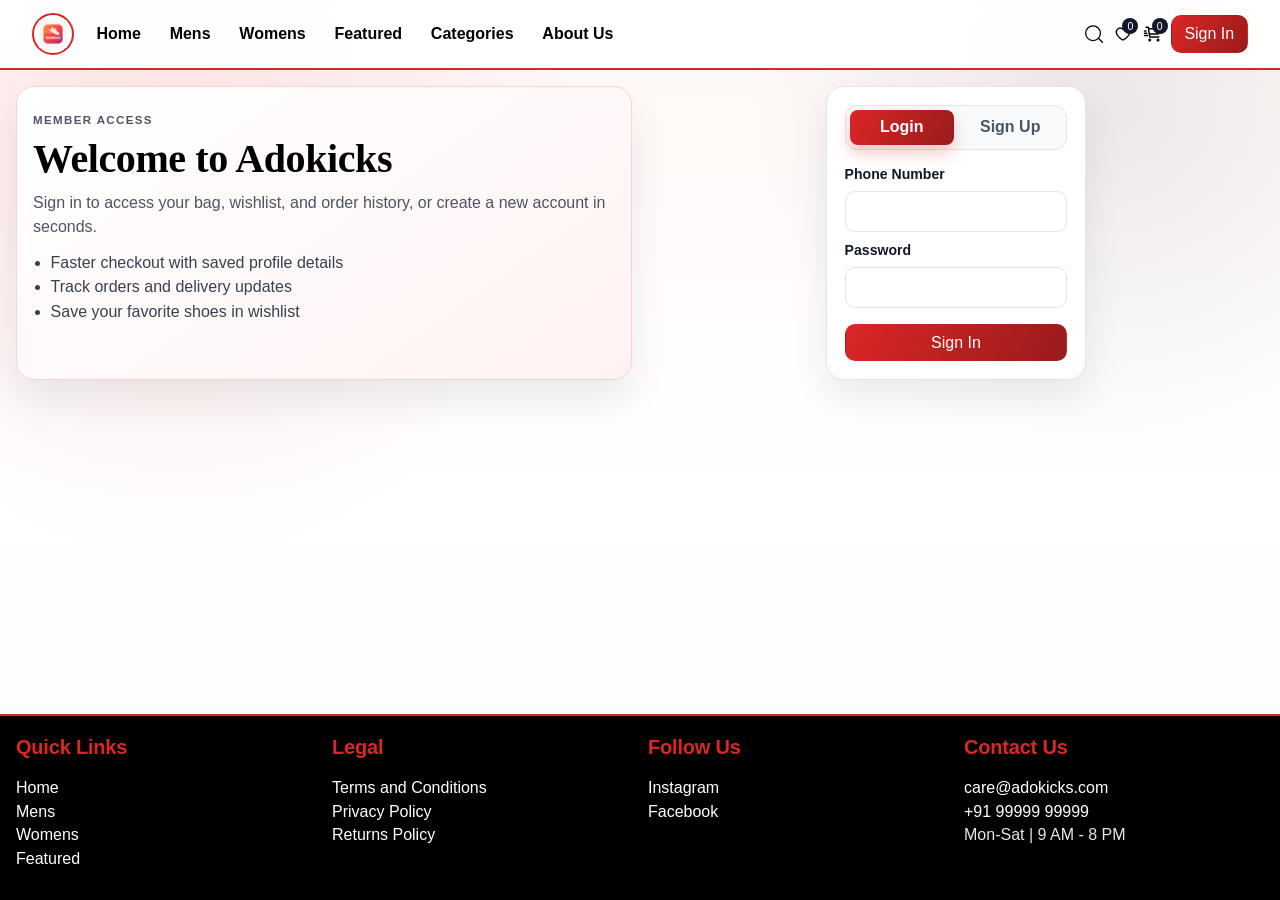
==== auth.html @ ba7ba2c5 "adokicks first commit" ====
<!DOCTYPE html>
<html lang="en">
<head>
  <meta charset="UTF-8">
  <meta name="viewport" content="width=device-width, initial-scale=1.0">
  <meta name="description" content="Sign in or sign up to Adokicks.">
  <title>Adokicks | Sign In</title>
  <link rel="icon" type="image/png" href="adokicks.png">
  <link rel="stylesheet" href="css/styles.css">
  <script src="js/app.js" defer></script>
</head>
<body data-page="auth">
  <a class="skip-link" href="#main-content">Skip to main content</a>
  <header id="app-header" role="banner" aria-label="Site header"></header>
  <main id="main-content" role="main" aria-label="Authentication page">
    <section class="auth-shell" aria-label="Login and registration">
      <aside class="auth-intro section-card" aria-label="Adokicks account benefits">
        <p class="eyebrow">Member access</p>
        <h1>Welcome to Adokicks</h1>
        <p>Sign in to access your bag, wishlist, and order history, or create a new account in seconds.</p>
        <ul class="auth-points" aria-label="Benefits of signing in">
          <li>Faster checkout with saved profile details</li>
          <li>Track orders and delivery updates</li>
          <li>Save your favorite shoes in wishlist</li>
        </ul>
      </aside>

      <section class="auth-section" aria-label="Authentication forms">
        <div class="auth-toggle" role="tablist" aria-label="Choose authentication mode">
          <button id="login-tab" class="toggle-btn active" role="tab" aria-selected="true" aria-controls="login-form" type="button">Login</button>
          <button id="signup-tab" class="toggle-btn" role="tab" aria-selected="false" aria-controls="signup-form" type="button">Sign Up</button>
        </div>

        <form id="login-form" class="auth-form" novalidate aria-label="Login form">
          <label for="login-phone">Phone Number</label>
          <input id="login-phone" name="phone" type="tel" inputmode="numeric" autocomplete="tel" required aria-label="Login phone number">
          <label for="login-password">Password</label>
          <input id="login-password" name="password" type="password" autocomplete="current-password" required aria-label="Login password">
          <button type="submit" class="btn-primary" aria-label="Sign in">Sign In</button>
        </form>

        <form id="signup-form" class="auth-form hidden" novalidate aria-label="Signup form">
          <div class="signup-grid" aria-label="Signup grouped fields">
            <div class="auth-field">
              <label for="signup-name">Full Name</label>
              <input id="signup-name" name="name" type="text" autocomplete="name" required aria-label="Your full name">
            </div>
            <div class="auth-field">
              <label for="signup-phone">Phone Number</label>
              <input id="signup-phone" name="phone" type="tel" inputmode="numeric" autocomplete="tel" required aria-label="Signup phone number">
            </div>
            <div class="auth-field">
              <label for="signup-password">Password</label>
              <input id="signup-password" name="password" type="password" autocomplete="new-password" required aria-label="Create password">
            </div>
            <div class="auth-field">
              <label for="signup-confirm-password">Confirm Password</label>
              <input id="signup-confirm-password" name="confirmPassword" type="password" autocomplete="new-password" required aria-label="Confirm password">
            </div>
          </div>
          <button type="submit" class="btn-primary" aria-label="Create account">Create Account</button>
        </form>
      </section>
    </section>
  </main>
  <footer id="app-footer" role="contentinfo" aria-label="Site footer"></footer>
</body>
</html>
---- css/styles.css ----
:root {
  --bg: #ffffff;
  --surface: #ffffff;
  --ink: #000000;
  --muted: #555555;
  --accent: #dc2626;
  --accent-dark: #991b1b;
  --warm: #dc2626;
  --line: #e5e5e5;
  --success: #1db758;
  --danger: #dc2626;
  --header-offset: 78px;
  --radius: 14px;
  --shadow: 0 12px 30px rgba(0, 0, 0, 0.15);
}

* {
  box-sizing: border-box;
}

html,
body {
  margin: 0;
  padding: 0;
  font-family: "Inter", -apple-system, BlinkMacSystemFont, "Segoe UI", sans-serif;
  background: #ffffff;
  color: var(--ink);
  min-height: 100%;
  overflow-x: hidden;
}

body {
  padding-top: var(--header-offset);
  min-height: 100svh;
  display: flex;
  flex-direction: column;
}

body.menu-open,
body.search-open {
  overflow: hidden;
}

img,
video {
  max-width: 100%;
  display: block;
}

button,
input,
select {
  font: inherit;
}

h1,
h2,
h3 {
  line-height: 1.2;
  font-weight: 700;
  letter-spacing: -0.01em;
}

h1 {
  font-size: clamp(1.75rem, 4vw, 2.5rem);
}

h2 {
  font-size: clamp(1.5rem, 3vw, 2rem);
}

h3 {
  font-size: clamp(1rem, 2vw, 1.25rem);
}

main {
  max-width: min(1480px, calc(100vw - 2rem));
  margin: 0 auto;
  padding: 1rem;
  flex: 1 0 auto;
  width: 100%;
}

.page-hero {
  margin-bottom: 1rem;
  padding: 1.1rem 1.2rem;
  border: 1px solid var(--line);
  border-radius: 18px;
  background: linear-gradient(135deg, #fff 0%, #fff5f5 100%);
  box-shadow: var(--shadow);
}

.page-hero h1,
.page-hero h2,
.page-hero p {
  margin: 0;
}

.eyebrow {
  text-transform: uppercase;
  letter-spacing: 0.12em;
  font-size: 0.72rem;
  font-weight: 700;
  color: var(--accent);
  margin-bottom: 0.35rem !important;
}

.page-subtitle {
  margin-top: 0.4rem !important;
  color: var(--muted);
  max-width: 60ch;
}

.checkout-hero,
.orders-hero {
  display: grid;
  gap: 0.35rem;
}

a {
  color: inherit;
  text-decoration: none;
}

.skip-link {
  position: absolute;
  left: -1000px;
  top: 0;
  background: var(--ink);
  color: #fff;
  padding: 0.5rem 0.75rem;
  z-index: 1001;
}

.skip-link:focus {
  left: 0.5rem;
  top: 0.5rem;
}

.search-backdrop,
.search-pop {
  position: fixed;
  z-index: 1102;
}

.search-backdrop {
  inset: 0;
  background: rgba(15, 23, 42, 0.42);
  backdrop-filter: blur(3px);
  z-index: 1101;
}

.search-pop {
  width: min(720px, calc(100vw - 2rem));
  left: 50%;
  top: calc(var(--header-offset) + 0.75rem);
  transform: translateX(-50%);
  padding: 0.9rem;
  border-radius: 16px;
  background: var(--surface);
  border: 1px solid var(--line);
  box-shadow: 0 16px 32px rgba(0, 0, 0, 0.08);
  display: grid;
  gap: 0.85rem;
}

.search-pop form,
.search-pop {
  min-width: 0;
}

.search-pop-head {
  display: flex;
  justify-content: space-between;
  gap: 0.85rem;
  align-items: flex-start;
}

.search-pop-kicker {
  margin: 0 0 0.25rem;
  text-transform: uppercase;
  letter-spacing: 0.14em;
  font-size: 0.68rem;
  font-weight: 700;
  color: var(--accent);
}

.search-pop-head h2 {
  margin: 0;
  font-size: 1.2rem;
}

.search-close-btn {
  flex: 0 0 auto;
}

.search-input-label {
  display: block;
  margin-bottom: 0.4rem;
  font-size: 0.88rem;
  font-weight: 700;
  color: #111827;
}

.search-input-shell {
  display: grid;
  grid-template-columns: 20px 1fr;
  gap: 0.55rem;
  align-items: center;
  border: 1px solid var(--line);
  border-radius: 12px;
  background: #fff;
  padding: 0.7rem 0.85rem;
}

.search-input-icon {
  width: 18px;
  height: 18px;
  object-fit: contain;
  opacity: 0.8;
}

.search-pop input {
  width: 100%;
  border: 0;
  border-radius: 0;
  padding: 0.45rem 0;
  outline: none;
  background: transparent;
}

.search-pop input:focus {
  outline: none;
}

.search-pop-actions {
  display: flex;
  gap: 0.65rem;
  flex-wrap: wrap;
}

.search-pop-actions .btn-primary {
  min-width: 120px;
}

.quick-results {
  margin-top: 0.25rem;
  max-height: 52vh;
  overflow: auto;
  display: grid;
  gap: 0.45rem;
}

.quick-item {
  border: 1px solid var(--line);
  border-radius: 12px;
  padding: 0.7rem;
  display: grid;
  grid-template-columns: 54px 1fr auto;
  gap: 0.75rem;
  align-items: center;
  background: #fff;
}

.quick-item img {
  width: 54px;
  height: 54px;
  object-fit: contain;
  object-position: center;
  background: #f8fafc;
  border-radius: 8px;
}

.search-empty {
  margin: 0;
  color: var(--muted);
  padding: 0.25rem 0;
}

.page-hero h1,
.page-hero h2,
.page-hero p {
  margin: 0;
}

.eyebrow {
  text-transform: uppercase;
  letter-spacing: 0.12em;
  font-size: 0.72rem;
  font-weight: 700;
  color: var(--accent);
  margin-bottom: 0.35rem !important;
}

.page-subtitle {
  margin-top: 0.4rem !important;
  color: var(--muted);
  max-width: 60ch;
}

.checkout-hero,
.orders-hero {
  display: grid;
  gap: 0.35rem;
}


a {
  color: inherit;
  text-decoration: none;
}

button,
input,
select {
  font: inherit;
}

.skip-link {
  position: absolute;
  left: -1000px;
  top: 0;
  background: var(--ink);
  color: #fff;
  padding: 0.5rem 0.75rem;
  z-index: 1001;
}

.skip-link:focus {
  left: 0.5rem;
  top: 0.5rem;
}

.site-header {
  position: fixed;
  top: 0;
  left: 0;
  right: 0;
  width: 100%;
  z-index: 1000;
  backdrop-filter: blur(10px);
  background: rgba(255, 255, 255, 0.95);
  border-bottom: 2px solid #dc2626;
}

.nav-inner,
.featured-container,
.footer-inner {
  width: min(100%, 1480px);
}

.nav-inner {
  max-width: min(1480px, calc(100vw - 2rem));
  margin: 0 auto;
  padding: 0.8rem 1rem;
  display: flex;
  align-items: center;
  justify-content: space-between;
  gap: 0.75rem;
}

.nav-brand {
  display: flex;
  align-items: center;
  gap: 0.65rem;
  min-width: 0;
}

.nav-desktop {
  display: flex;
  align-items: center;
  justify-content: space-between;
  gap: 1rem;
  flex: 1;
  min-width: 0;
}

.nav-mobile-actions {
  display: none;
  align-items: center;
  gap: 0.35rem;
  margin-left: auto;
}

.nav-links,
.nav-actions {
  display: flex;
  align-items: center;
  gap: 0.5rem;
}

.logo-link {
  display: inline-flex;
  align-items: center;
  justify-content: center;
  width: 42px;
  height: 42px;
  border-radius: 50%;
  border: 2px solid #dc2626;
  background: var(--surface);
}

.logo-link img {
  width: 28px;
  height: 28px;
  object-fit: contain;
}

.menu-toggle {
  display: none;
  width: 42px;
  height: 42px;
  border: 1px solid #f3cccc;
  border-radius: 12px;
  background: #fff;
  color: #991b1b;
  padding: 0;
}

.menu-toggle-lines {
  display: grid;
  gap: 4px;
  width: 18px;
}

.menu-toggle-lines span {
  height: 2px;
  border-radius: 999px;
  background: currentColor;
}

.nav-link {
  padding: 0.45rem 0.65rem;
  border-radius: 8px;
  color: #000000;
  font-weight: 600;
}

.nav-link.active,
.nav-link:hover,
.icon-btn:hover {
  background: #fee2e2;
  color: #dc2626;
}

.icon-btn,
.btn-primary,
.btn-secondary,
.btn-outline {
  border: 1px solid transparent;
  border-radius: 10px;
  padding: 0.55rem 0.8rem;
  cursor: pointer;
}

.icon-btn {
  background: transparent;
}

.nav-icon-btn {
  width: auto;
  height: auto;
  border-radius: 0;
  border: 0;
  color: #000000;
  background: transparent;
  display: inline-flex;
  align-items: center;
  justify-content: center;
  position: relative;
  font-size: 1rem;
  padding: 0.1rem;
}

.nav-icon-btn:hover {
  background: transparent;
}

.nav-mobile-icon {
  width: 38px;
  height: 38px;
  border-radius: 10px;
}

.nav-auth-icon .nav-icon-svg {
  width: 20px;
  height: 20px;
}

.mobile-menu-backdrop {
  position: fixed;
  inset: 0;
  background: rgba(15, 23, 42, 0.4);
  backdrop-filter: blur(2px);
  z-index: 1004;
}

.mobile-menu {
  position: fixed;
  left: 0;
  right: 0;
  top: var(--header-offset);
  max-height: calc(100vh - var(--header-offset));
  overflow: auto;
  z-index: 1008;
  background: #ffffff;
  border-bottom: 1px solid var(--line);
  box-shadow: 0 18px 36px rgba(15, 23, 42, 0.18);
  padding: 1rem;
  display: grid;
  gap: 1rem;
}

.mobile-menu-head {
  display: flex;
  justify-content: space-between;
  align-items: flex-start;
  gap: 0.75rem;
}

.mobile-menu-kicker {
  margin: 0 0 0.2rem;
  color: var(--accent);
  text-transform: uppercase;
  letter-spacing: 0.12em;
  font-size: 0.72rem;
  font-weight: 700;
}

.mobile-menu-head h2 {
  margin: 0;
}

.mobile-menu-links,
.mobile-menu-actions {
  display: grid;
  gap: 0.5rem;
}

.mobile-menu-link,
.mobile-menu-action {
  display: flex;
  align-items: center;
  justify-content: space-between;
  width: 100%;
  border: 1px solid var(--line);
  border-radius: 12px;
  background: #fff;
  padding: 0.9rem 1rem;
  color: #111827;
  font-weight: 700;
}

.mobile-menu-action.primary {
  background: linear-gradient(120deg, var(--accent), var(--accent-dark));
  color: #fff;
  border-color: transparent;
}

.mobile-menu-action.danger {
  border-color: #fca5a5;
  color: #991b1b;
}

.filter-mobile-bar {
  display: none;
}

.filter-mobile-actions {
  display: flex;
  align-items: center;
  gap: 0.45rem;
}

.filter-close-btn {
  padding: 0.38rem 0.62rem;
  border-radius: 999px;
  border-color: #cbd5e1;
  color: #334155;
  font-weight: 600;
  font-size: 0.82rem;
}

.filter-close-btn:hover {
  border-color: #94a3b8;
  color: #0f172a;
}

.filter-toggle-btn {
  white-space: nowrap;
}

.nav-icon-svg {
  width: 18px;
  height: 18px;
  object-fit: contain;
  display: block;
}

.icon-count {
  position: absolute;
  top: -5px;
  right: -5px;
  min-width: 16px;
  height: 16px;
  border-radius: 999px;
  font-size: 0.66rem;
  display: inline-grid;
  place-items: center;
  background: #111827;
  color: #fff;
  padding: 0 3px;
}

.btn-primary {
  background: linear-gradient(120deg, var(--accent), var(--accent-dark));
  color: #fff;
}

.btn-primary:hover {
  filter: brightness(1.05);
}

.btn-secondary {
  background: #ffffff;
  border-color: #dc2626;
  color: #dc2626;
  font-weight: 600;
}

.btn-outline {
  border-color: var(--line);
  background: transparent;
}

main {
  max-width: 1300px;
  margin: 0 auto;
  padding: 1rem;
}

h1,
h2,
h3 {
  line-height: 1.2;
  font-weight: 700;
  letter-spacing: -0.01em;
}

h1 {
  font-size: clamp(1.75rem, 4vw, 2.5rem);
}

h2 {
  font-size: clamp(1.5rem, 3vw, 2rem);
}

h3 {
  font-size: clamp(1rem, 2vw, 1.25rem);
}

.hero {
  border-radius: 18px;
  overflow: hidden;
  position: relative;
  min-height: 437px;
  box-shadow: var(--shadow);
  margin-bottom: 1.5rem;
}

.hero video {
  width: 100%;
  height: 100%;
  object-fit: cover;
  position: absolute;
  inset: 0;
}

.hero-overlay {
  position: relative;
  z-index: 2;
  padding: 2.2rem;
  min-height: 437px;
  background: linear-gradient(115deg, rgba(0, 0, 0, 0.75), rgba(220, 38, 38, 0.5));
  color: #fff;
  display: grid;
  align-content: end;
  gap: 0.35rem;
}

.hero-controls {
  display: flex;
  gap: 0.5rem;
}

.hero-overlay h1 {
  margin: 0;
}

.hero-overlay p {
  margin: 0;
}

.icon-toggle-btn {
  width: 44px;
  height: 44px;
  border-radius: 999px;
  border: 1px solid rgba(255, 255, 255, 0.6);
  background: rgba(16, 185, 129, 0.22);
  color: #fff;
  font-size: 1.05rem;
  display: inline-grid;
  place-items: center;
}

.section-card {
  background: var(--surface);
  border: 1px solid var(--line);
  border-radius: var(--radius);
  box-shadow: var(--shadow);
  padding: 1rem;
  margin-bottom: 1.2rem;
}

.about-strip {
  background: #1f1f1f;
  border-color: #dc2626;
  color: #ffffff;
  border-width: 2px;
}

.about-strip h2 {
  background: linear-gradient(90deg, #ffffff 0%, #dc2626 100%);
  -webkit-background-clip: text;
  -webkit-text-fill-color: transparent;
  background-clip: text;
  text-decoration: none;
  font-size: 1.8rem;
}

.about-strip p {
  color: #e5e5e5;
}

.trending-wrap {
  background: linear-gradient(135deg, #1f1f1f 0%, #2d2d2d 50%, #dc2626 100%);
  border-color: #dc2626;
}

.trending-wrap .trending-head h2 {
  color: #ffffff;
}

.trending-wrap .trending-head p {
  color: #e5e5e5;
}

.trending-head {
  display: flex;
  align-items: end;
  justify-content: space-between;
  gap: 1rem;
  margin-bottom: 0.9rem;
}

.trending-head h2 {
  margin: 0;
}

.trending-head p {
  margin: 0;
  color: var(--muted);
  font-weight: 600;
}

.trending-wrap .product-grid,
.trending-grid {
  grid-template-columns: repeat(4, minmax(0, 1fr));
}

.product-grid,
.featured-grid {
  display: grid;
  grid-template-columns: repeat(auto-fit, minmax(190px, 1fr));
  gap: 1rem;
}

.featured-grid {
  grid-template-columns: repeat(auto-fit, minmax(280px, 1fr));
  gap: 1.5rem;
}

/* Featured Section Styles */
.featured-section {
  background: linear-gradient(135deg, #f8f9fa 0%, #ffffff 100%);
  padding: 3rem 1rem;
  min-height: 100vh;
}

.featured-container {
  max-width: 1300px;
  margin: 0 auto;
}

.featured-hero {
  text-align: center;
  margin-bottom: 3rem;
  animation: fadeInDown 0.8s ease-out;
}

.featured-title {
  font-family: "Playfair Display", Georgia, serif;
  font-size: clamp(2rem, 5vw, 3.5rem);
  font-weight: 800;
  letter-spacing: -0.02em;
  margin: 0 0 0.5rem 0;
  background: linear-gradient(135deg, #dc2626 0%, #991b1b 100%);
  -webkit-background-clip: text;
  -webkit-text-fill-color: transparent;
  background-clip: text;
}

.featured-subtitle {
  font-size: 1.1rem;
  color: var(--muted);
  font-weight: 500;
  letter-spacing: 0.3px;
  margin: 0;
  max-width: 600px;
  margin-left: auto;
  margin-right: auto;
}

@keyframes fadeInDown {
  from {
    opacity: 0;
    transform: translateY(-20px);
  }
  to {
    opacity: 1;
    transform: translateY(0);
  }
}

.product-card {
  background: var(--surface);
  border: 1px solid var(--line);
  border-radius: 14px;
  overflow: hidden;
  box-shadow: 0 8px 22px rgba(17, 24, 39, 0.06);
  display: flex;
  flex-direction: column;
  height: 100%;
  transition: all 0.3s cubic-bezier(0.4, 0, 0.2, 1);
  position: relative;
}

.product-card:hover {
  box-shadow: 0 20px 40px rgba(17, 24, 39, 0.15);
  transform: translateY(-8px);
  border-color: #dc2626;
}

.product-card a {
  display: block;
}

.product-card img {
  width: 100%;
  height: 210px;
  object-fit: contain;
  object-position: center;
  background: linear-gradient(135deg, #f8f9fa 0%, #f0f1f3 100%);
  transition: all 0.3s ease;
}

.product-card:hover img {
  transform: scale(1.05);
}

.product-content {
  padding: 1.25rem;
  display: flex;
  flex-direction: column;
  flex: 1;
}

.product-content h3 {
  margin: 0 0 0.5rem 0;
  font-size: 1rem;
  font-weight: 600;
  color: var(--ink);
  letter-spacing: -0.01em;
}

.product-content p {
  margin: 0 0 0.3rem 0;
  font-size: 0.9rem;
  color: var(--muted);
  font-weight: 500;
}

.product-content .card-actions-row {
  margin-bottom: 0;
}

.card-actions-row {
  justify-content: space-between;
  margin-top: auto;
  display: flex;
  gap: 0.5rem;
  align-items: center;
}

.heart-btn {
  width: 38px;
  height: 38px;
  border-radius: 999px;
  border: 1px solid #f5d0d6;
  background: #fff;
  color: #9ca3af;
  cursor: pointer;
  font-size: 1.1rem;
  display: inline-grid;
  place-items: center;
  transition: transform 0.2s ease, color 0.2s ease, border-color 0.2s ease, background 0.2s ease;
}

.heart-btn:hover {
  transform: translateY(-1px) scale(1.03);
}

.heart-btn.active {
  color: #dc2626;
  background: #fee2e2;
  border-color: #fca5a5;
}

.price-line {
  display: flex;
  align-items: center;
  gap: 0.5rem;
}

.old-price {
  text-decoration: line-through;
  color: var(--muted);
  font-size: 0.9rem;
}

.catalog-layout {
  display: grid;
  grid-template-columns: 280px 1fr;
  gap: 1rem;
}

.catalog-title-row {
  display: flex;
  align-items: center;
  justify-content: space-between;
  gap: 0.8rem;
  margin-bottom: 0.6rem;
}

.catalog-title-row h1 {
  margin: 0;
}

.catalog-filter-toggle {
  display: inline-flex;
  width: 40px;
  height: 40px;
  border-radius: 10px;
  border: 1px solid #e5e7eb;
  background: #fff;
  align-items: center;
  justify-content: center;
  cursor: pointer;
  transition: border-color 0.2s ease, box-shadow 0.2s ease, transform 0.2s ease;
}

.catalog-filter-toggle img {
  width: 18px;
  height: 18px;
}

.catalog-filter-toggle:hover {
  border-color: #f87171;
  transform: translateY(-1px);
}

.catalog-filter-toggle:focus-visible {
  outline: 2px solid rgba(220, 38, 38, 0.2);
  border-color: #dc2626;
}

.filter-panel {
  position: sticky;
  top: 82px;
  align-self: start;
  border: 1px solid var(--line);
  background: linear-gradient(180deg, #ffffff 0%, #fff7f7 100%);
  border-radius: 16px;
  padding: 1rem;
  box-shadow: 0 12px 26px rgba(17, 24, 39, 0.08);
  max-height: calc(100vh - 96px);
  overflow-y: auto;
}
.filter-panel-head-actions {
  display: flex;
  align-items: center;
  gap: 0.45rem;
}
.filter-panel-backdrop {
  position: fixed;
  inset: 0;
  background: rgba(15, 23, 42, 0.36);
  backdrop-filter: blur(2px);
  z-index: 1103;
}

.filter-panel::-webkit-scrollbar {
  width: 7px;
}

.filter-panel::-webkit-scrollbar-track {
  background: transparent;
}

.filter-panel::-webkit-scrollbar-thumb {
  background: #d1d5db;
  border-radius: 999px;
}

.filter-panel::-webkit-scrollbar-thumb:hover {
  background: #9ca3af;
}

.filter-panel-head {
  display: flex;
  justify-content: space-between;
  align-items: center;
  gap: 0.5rem;
  margin-bottom: 0.85rem;
}

.filter-panel-head h2 {
  margin: 0;
  font-size: 1.05rem;
}

.filter-reset-btn {
  padding: 0.38rem 0.62rem;
  border-radius: 999px;
  border-color: #f0b4b4;
  color: #991b1b;
  font-weight: 600;
  font-size: 0.82rem;
}

.filter-group {
  margin-bottom: 1rem;
}

.filter-group:last-child {
  margin-bottom: 0;
}

.filter-group h3 {
  margin: 0 0 0.5rem;
  font-size: 0.92rem;
  letter-spacing: 0.01em;
}

.filter-group-range {
  border: 1px solid #f2d1d1;
  border-radius: 12px;
  padding: 0.7rem;
  background: #fff;
}

.range-value {
  margin: 0 0 0.4rem;
  color: #b91c1c;
  font-weight: 700;
}

#max-price {
  width: 100%;
  accent-color: #dc2626;
}

.range-scale {
  margin-top: 0.3rem;
  display: flex;
  justify-content: space-between;
  color: #6b7280;
  font-size: 0.76rem;
}

.checkbox-list {
  display: grid;
  gap: 0.4rem;
}

.filter-options-inline {
  display: grid;
  grid-template-columns: repeat(3, minmax(0, 1fr));
}

.filter-options-grid {
  display: grid;
  grid-template-columns: repeat(2, minmax(0, 1fr));
}

.filter-chip {
  position: relative;
}

.filter-chip input {
  position: absolute;
  opacity: 0;
  pointer-events: none;
}

.filter-chip span {
  display: inline-flex;
  align-items: center;
  justify-content: center;
  width: 100%;
  min-height: 36px;
  border: 1px solid #e5e7eb;
  border-radius: 10px;
  background: #fff;
  color: #4b5563;
  font-size: 0.82rem;
  font-weight: 600;
  padding: 0.35rem 0.45rem;
  text-align: center;
  cursor: pointer;
  transition: all 0.18s ease;
}

.filter-chip input:checked + span {
  border-color: #dc2626;
  background: #fee2e2;
  color: #991b1b;
}

.filter-chip span:hover {
  border-color: #fca5a5;
}

#signup-form .signup-grid {
  display: grid;
  grid-template-columns: 1fr 1fr;
  gap: 0.55rem 0.65rem;
}

#signup-form .auth-field {
  display: grid;
  gap: 0.35rem;
}

.banner-row {
  display: grid;
  gap: 1rem;
  margin-bottom: 1rem;
}

.gender-banner {
  min-height: 420px;
  border-radius: 16px;
  overflow: hidden;
  position: relative;
  color: #fff;
  border: 3px solid #dc2626;
}

.gender-banner::before {
  content: "";
  position: absolute;
  inset: 0;
  z-index: 2;
  background: linear-gradient(120deg, rgba(0, 0, 0, 0.7), rgba(0, 0, 0, 0.5));
}

.gender-banner img {
  position: absolute;
  top: 0;
  bottom: 0;
  width: 56%;
  height: 100%;
  object-fit: contain;
  object-position: center;
  z-index: 1;
}

.men-banner img {
  right: 0;
}

.women-banner img {
  left: 0;
}

.gender-banner .banner-text {
  position: relative;
  z-index: 3;
  padding: 1.5rem;
  min-height: 380px;
  display: grid;
  align-content: end;
  background: transparent;
  text-align: left;
  max-width: 100%;
  width: 100%;
  text-shadow: 0 2px 10px rgba(0, 0, 0, 0.4);
}

.men-banner .banner-text {
  padding-right: 48%;
}

.women-banner .banner-text {
  padding-left: 48%;
  text-align: right;
  
}

.about-strip {
  min-height: 0;
  border-radius: 16px;
  overflow: hidden;
  position: static;
}

.about-strip-grid {
  position: static;
  inset: auto;
  display: grid;
  grid-template-columns: 1fr 1fr 1fr;
  gap: 0.7rem;
  margin: 0.9rem 0;
}

.about-image-panel {
  position: relative;
  min-height: 230px;
  border-radius: 12px;
  overflow: hidden;
}

.about-strip-grid img {
  width: 100%;
  height: 100%;
  object-fit: cover;
  object-position: center;
  background: rgba(0, 0, 0, 0.18);
  filter: brightness(0.78) contrast(1.05);
}

.about-image-panel span {
  position: absolute;
  left: 50%;
  top: 50%;
  transform: translate(-50%, -50%);
  color: #fff;
  font-weight: 800;
  font-size: 1.4rem;
  letter-spacing: 0.05em;
  text-shadow: 0 4px 12px rgba(0, 0, 0, 0.8), 0 2px 4px rgba(0, 0, 0, 0.6);
  padding: 0.8rem 1.2rem;
  border-radius: 0;
  white-space: nowrap;
  text-align: center;
  background: transparent;
}

.about-strip-text {
  position: static;
  z-index: auto;
  color: inherit;
  padding: 0;
  max-width: none;
}

.benefits {
  display: grid;
  grid-template-columns: repeat(4, minmax(120px, 1fr));
  gap: 1rem;
}

.benefit {
  border: 2px solid #dc2626;
  border-radius: 12px;
  padding: 0.9rem;
  background: #ffffff;
  box-shadow: 0 4px 12px rgba(220, 38, 38, 0.1);
}

.benefit h3 {
  display: flex;
  align-items: center;
  justify-content: space-between;
  gap: 0.45rem;
  color: #dc2626;
  margin-bottom: 0.5rem;
}

.benefit-icon {
  width: 48px;
  height: 48px;
  flex-shrink: 0;
}

.benefit p {
  color: #555555;
  margin: 0;
}

.site-footer {
  border-top: 2px solid #dc2626;
  margin-top: 0;
  background: #000000;
  color: #e5e5e5;
}

.footer-inner {
  max-width: 1300px;
  margin: 0 auto;
  padding: 1.2rem 1rem 2rem;
  display: grid;
  grid-template-columns: repeat(4, 1fr);
  gap: 1rem;
}

.footer-inner h3 {
  margin-top: 0;
  color: #dc2626;
}

.footer-inner ul {
  list-style: none;
  margin: 0;
  padding: 0;
  display: grid;
  gap: 0.35rem;
}

.site-footer a {
  color: #ffffff;
}

.site-footer a:hover {
  color: #dc2626;
}


.cart-drawer,
.profile-menu {
  position: fixed;
  background: var(--surface);
  border: 1px solid var(--line);
  border-radius: 12px;
  box-shadow: var(--shadow);
  z-index: 1100;
}

.cart-drawer {
  right: 0;
  top: 0;
  width: min(420px, 95vw);
  height: 100vh;
  border-radius: 0;
  border: none;
  box-shadow: -4px 0 20px rgba(0, 0, 0, 0.15);
  display: grid;
  grid-template-rows: auto 1fr auto;
  animation: slideInRight 0.3s ease-out;
  z-index: 1100;
}

.cart-drawer.hidden {
  animation: slideOutRight 0.3s ease-out forwards;
}

@keyframes slideInRight {
  from {
    transform: translateX(100%);
    opacity: 0;
  }
  to {
    transform: translateX(0);
    opacity: 1;
  }
}

@keyframes slideOutRight {
  from {
    transform: translateX(0);
    opacity: 1;
  }
  to {
    transform: translateX(100%);
    opacity: 0;
  }
}

.drawer-head {
  padding: 1.25rem;
  border-bottom: 1px solid var(--line);
  display: flex;
  justify-content: space-between;
  align-items: center;
  background: linear-gradient(135deg, #f8f9fa 0%, #ffffff 100%);
}

.drawer-head-content {
  display: flex;
  align-items: center;
  gap: 0.75rem;
}

.drawer-head h2 {
  margin: 0;
  font-size: 1.25rem;
  font-weight: 700;
}

.cart-count-badge {
  background: #dc2626;
  color: #fff;
  border-radius: 999px;
  width: 24px;
  height: 24px;
  display: inline-flex;
  align-items: center;
  justify-content: center;
  font-size: 0.75rem;
  font-weight: 700;
}

.btn-close {
  width: 36px;
  height: 36px;
  border-radius: 6px;
  border: 1px solid var(--line);
  background: #fff;
  cursor: pointer;
  font-size: 1.25rem;
  display: flex;
  align-items: center;
  justify-content: center;
  transition: all 0.2s ease;
}

.btn-close:hover {
  background: #f5f5f5;
  border-color: #dc2626;
}

.drawer-foot {
  padding: 1.25rem;
  border-top: 1px solid var(--line);
  border-bottom: 0;
  background: #f8f9fa;
  display: grid;
  gap: 0.75rem;
}

.cart-items {
  overflow-y: auto;
  height: 100%;
  min-height: 0;
  max-height: none;
  align-content: start;
  grid-auto-rows: max-content;
  padding: 0.9rem;
  display: grid;
  gap: 0.5rem;
}

.cart-items::-webkit-scrollbar {
  width: 6px;
}

.cart-items::-webkit-scrollbar-track {
  background: transparent;
}

.cart-items::-webkit-scrollbar-thumb {
  background: #d1d5db;
  border-radius: 3px;
}

.cart-items::-webkit-scrollbar-thumb:hover {
  background: #9ca3af;
}

.empty-cart {
  display: flex;
  flex-direction: column;
  align-items: center;
  justify-content: center;
  height: 100%;
  text-align: center;
  color: var(--muted);
  padding: 2rem;
}

.empty-cart p {
  margin: 0.5rem 0;
  font-size: 1rem;
}

.empty-cart-subtext {
  font-size: 0.9rem !important;
  color: #9ca3af !important;
}

.cart-item {
  display: grid;
  grid-template-columns: 84px 1fr;
  gap: 0.8rem;
  padding: 0.7rem 0.75rem;
  border: 1px solid var(--line);
  border-radius: 12px;
  background: #fff;
  transition: all 0.2s ease;
  height: 130px;
  min-height: 130px;
  max-height: 130px;
  overflow: hidden;
}

.cart-item:hover {
  box-shadow: 0 2px 8px rgba(0, 0, 0, 0.08);
  border-color: #dc2626;
}

.cart-item-image {
  width: 84px;
  height: 84px;
  border-radius: 10px;
  overflow: hidden;
  background: #f8fafc;
  display: flex;
  align-items: center;
  justify-content: center;
  flex-shrink: 0;
}

.cart-item img {
  width: 100%;
  height: 100%;
  object-fit: contain;
  object-position: center;
}

.cart-item-content {
  display: grid;
  grid-template-rows: auto auto 1fr;
  gap: 0.45rem;
  min-width: 0;
  padding-bottom: 0.28rem;
}

.cart-item-header {
  display: flex;
  justify-content: space-between;
  align-items: flex-start;
  gap: 0.5rem;
}

.cart-item-header h3 {
  margin: 0;
  font-size: 0.92rem;
  font-weight: 600;
  line-height: 1.25;
  min-height: calc(0.92rem * 1.25 * 2);
  overflow: hidden;
  line-clamp: 2;
  display: -webkit-box;
  -webkit-line-clamp: 2;
  -webkit-box-orient: vertical;
}

.btn-remove {
  background: transparent;
  border: 1px solid #fee2e2;
  color: #dc2626;
  width: 24px;
  height: 24px;
  border-radius: 6px;
  cursor: pointer;
  font-size: 0.75rem;
  display: flex;
  align-items: center;
  justify-content: center;
  transition: all 0.2s ease;
  flex-shrink: 0;
  padding: 0;
}

.btn-remove:hover {
  background: #fee2e2;
}

.cart-item-meta {
  margin: 0;
  font-size: 0.82rem;
  color: var(--muted);
  line-height: 1.3;
}

.cart-item-footer {
  display: flex;
  justify-content: space-between;
  align-items: flex-end;
  gap: 0.55rem;
  margin: 0 0 0.2rem;
}

.qty-control {
  display: inline-flex;
  align-items: center;
  gap: 0.25rem;
  border: 1px solid var(--line);
  border-radius: 8px;
  background: #fff;
  padding: 0.25rem;
  margin-bottom: 0;
}

.qty-control button {
  width: 30px;
  height: 30px;
  border-radius: 4px;
  border: none;
  background: transparent;
  cursor: pointer;
  font-size: 1rem;
  color: var(--ink);
  display: flex;
  align-items: center;
  justify-content: center;
  transition: all 0.2s ease;
}

.qty-control button:hover {
  background: #f0f1f3;
  color: #dc2626;
}

.qty-value {
  display: inline-block;
  width: 26px;
  text-align: center;
  font-weight: 600;
  font-size: 0.88rem;
}

.cart-item-price {
  text-align: right;
  min-width: 78px;
  padding-left: 0.2rem;
}

.price-unit {
  margin: 0;
  font-size: 0.76rem;
  color: var(--muted);
}

.price-total {
  margin: 0;
  font-size: 0.98rem;
  font-weight: 700;
  color: #dc2626;
  line-height: 1.1;
}

.cart-summary {
  display: grid;
  gap: 0.5rem;
  padding-bottom: 0.75rem;
  border-bottom: 1px solid var(--line);
}

.summary-row {
  display: flex;
  justify-content: space-between;
  align-items: center;
  font-size: 0.95rem;
}

.summary-row strong {
  font-weight: 700;
  color: var(--ink);
}

.btn-checkout {
  width: 100%;
  padding: 0.9rem 1rem;
  font-size: 1rem;
  font-weight: 600;
}

.toast-wrap {
  position: fixed;
  right: 1rem;
  top: 1rem;
  z-index: 1200;
  display: grid;
  gap: 0.5rem;
}

.toast {
  padding: 0.75rem;
  border-radius: 10px;
  color: #fff;
  box-shadow: var(--shadow);
  max-width: 340px;
  background-color: #b91c1c;
}

.toast.error {
  background: var(--danger);
}

.toast.success {
  background: var(--success);
}

.product-detail {
  display: grid;
  grid-template-columns: 1fr 1fr;
  gap: 1rem;
  align-items: start;
}

.gallery {
  background: var(--surface);
  border: 1px solid var(--line);
  border-radius: 14px;
  overflow: hidden;
}

.gallery-main {
  position: relative;
}

.gallery-main img {
  width: 100%;
  height: 420px;
  object-fit: contain;
  object-position: center;
  background: #f8fafc;
}

.gallery-nav {
  position: absolute;
  inset: auto 0.4rem 0.4rem 0.4rem;
  display: flex;
  justify-content: space-between;
}

.thumb-row {
  display: grid;
  grid-template-columns: repeat(auto-fit, minmax(68px, 1fr));
  gap: 0.5rem;
  padding: 0.6rem;
}

.thumb-row button {
  border: 1px solid var(--line);
  background: transparent;
  border-radius: 8px;
  overflow: hidden;
  padding: 0;
}

.thumb-row img {
  width: 100%;
  height: 64px;
  object-fit: contain;
  object-position: center;
  background: #f8fafc;
}

.size-grid {
  display: flex;
  flex-wrap: wrap;
  gap: 0.45rem;
}

.search-pop,
.cart-drawer,
.profile-menu,
.toast-wrap,
.order-card,
.checkout-panel,
.orders-panel,
.order-summary,
.order-detail,
.orders-list,
.checkout-summary-card,
.order-detail-card,
.auth-section,
.confirmation,
.about-hero,
.about-values-wrap,
.growth-track,
.checkout-layout,
.orders-layout,
.product-detail,
.catalog-layout {
  min-width: 0;
}

.size-grid button {
  min-width: 48px;
  border: 1px solid var(--line);
  border-radius: 8px;
  background: #fff;
  padding: 0.4rem;
}

.size-grid button.selected {
  border-color: var(--accent);
  background: #ccfbf1;
}

body[data-page="product"] {
  background:
    radial-gradient(circle at 10% 12%, rgba(220, 38, 38, 0.1) 0%, rgba(220, 38, 38, 0) 28%),
    radial-gradient(circle at 88% 14%, rgba(17, 24, 39, 0.08) 0%, rgba(17, 24, 39, 0) 26%),
    linear-gradient(180deg, #fff8f7 0%, #ffffff 52%, #f8fafc 100%);
}

body[data-page="product"] main {
  max-width: min(1220px, calc(100vw - 2rem));
}

.product-info-card {
  border-radius: 18px;
  border: 1px solid #f1d8d8;
  background: linear-gradient(175deg, #ffffff 0%, #fff7f7 100%);
  box-shadow: 0 16px 30px rgba(17, 24, 39, 0.08);
  padding: 1.15rem;
  display: grid;
  gap: 0.7rem;
  font-family: "Segoe UI", "Inter", sans-serif;
}

.product-title {
  margin: 0;
  font-family: "Playfair Display", Georgia, serif;
  font-size: clamp(1.6rem, 2.4vw, 2.15rem);
  letter-spacing: -0.015em;
}

.product-price-line {
  margin: 0.15rem 0 0;
}

.product-price-line strong {
  font-size: 1.2rem;
}

.product-meta {
  margin: 0;
  color: #4b5563;
  font-size: 0.93rem;
  line-height: 1.45;
}

.product-section-title {
  margin: 0.35rem 0 0;
  font-size: 1.02rem;
  letter-spacing: 0.01em;
}


.product-size-grid {
  display: grid;
  grid-template-columns: repeat(auto-fit, minmax(58px, 1fr));
  gap: 0.5rem;
  margin-top: 0.15rem;
}

.product-size-pill {
  min-height: 42px;
  border: 1px solid #e5e7eb;
  border-radius: 10px;
  background: #ffffff;
  color: #374151;
  font-weight: 700;
  font-size: 0.88rem;
  cursor: pointer;
  transition: border-color 0.2s ease, background 0.2s ease, color 0.2s ease, transform 0.2s ease, box-shadow 0.2s ease;
}

.product-size-pill:hover {
  border-color: #fca5a5;
  transform: translateY(-1px);
}

.product-size-pill:focus-visible {
  outline: 2px solid rgba(220, 38, 38, 0.16);
  border-color: #dc2626;
}

.product-size-pill.is-active {
  border-color: #dc2626;
  background: linear-gradient(135deg, #fee2e2 0%, #fecaca 100%);
  color: #991b1b;
  box-shadow: 0 8px 16px rgba(220, 38, 38, 0.16);
}

.product-buy-row {
  display: grid;
  grid-template-columns: minmax(0, 1fr) 48px;
  gap: 0.6rem;
  align-items: stretch;
  margin-top: 0.15rem;
}

.product-buy-btn {
  min-height: 48px;
  white-space: nowrap;
  padding: 0.7rem 1rem;
  border-radius: 11px;
  font-weight: 700;
  letter-spacing: 0.01em;
  box-shadow: 0 10px 20px rgba(220, 38, 38, 0.2);
}

.product-buy-row .heart-btn {
  width: 48px;
  height: 48px;
  font-size: 1rem;
  border-color: #f3cccc;
}

.product-description-text {
  margin: 0;
  color: #374151;
  line-height: 1.65;
  font-size: 0.95rem;
}

@media (min-width: 1025px) {
  .product-detail {
    align-items: stretch;
    grid-auto-rows: 1fr;
  }

  .gallery,
  .product-info-card {
    height: 100%;
  }
}

.auth-section,
.confirmation {
  max-width: 640px;
  margin: 0 auto;
  border: 1px solid var(--line);
  border-radius: 16px;
  background: var(--surface);
  padding: 1rem;
}

body[data-page="auth"] {
  background:
    radial-gradient(circle at 14% 18%, rgba(220, 38, 38, 0.1) 0%, rgba(220, 38, 38, 0) 30%),
    radial-gradient(circle at 86% 12%, rgba(17, 24, 39, 0.08) 0%, rgba(17, 24, 39, 0) 26%),
    linear-gradient(180deg, #fff7f5 0%, #fff 56%, #f8fafc 100%);
}

.auth-shell {
  display: grid;
  grid-template-columns: 1fr 1fr;
  gap: 1rem;
  align-items: stretch;
}

.auth-intro {
  border-radius: 18px;
  border: 1px solid #f4d4d4;
  background: linear-gradient(145deg, #ffffff 0%, #fff2f2 100%);
  box-shadow: 0 20px 38px rgba(17, 24, 39, 0.08);
  height: 100%;
}

.auth-intro h1 {
  margin: 0;
  font-family: "Playfair Display", Georgia, serif;
  font-size: clamp(1.8rem, 3.2vw, 2.5rem);
}

.auth-intro p {
  margin: 0.55rem 0 0;
  color: #4b5563;
  line-height: 1.5;
}

.auth-points {
  margin: 0.9rem 0 0;
  padding-left: 1.1rem;
  display: grid;
  gap: 0.4rem;
  color: #374151;
}

.auth-section {
  max-width: none;
  border-radius: 18px;
  padding: 1.1rem;
  display: grid;
  gap: 0.9rem;
  box-shadow: 0 18px 36px rgba(17, 24, 39, 0.08);
}

.auth-toggle {
  border: 1px solid var(--line);
  border-radius: 12px;
  background: #f8fafc;
  padding: 0.25rem;
  display: grid;
  grid-template-columns: 1fr 1fr;
  gap: 0.25rem;
}

.toggle-btn {
  border: 0;
  border-radius: 8px;
  background: transparent;
  color: #4b5563;
  font-weight: 700;
  padding: 0.55rem 0.7rem;
  cursor: pointer;
  transition: all 0.2s ease;
}

.toggle-btn.active,
.toggle-btn[aria-selected="true"] {
  background: linear-gradient(120deg, var(--accent), var(--accent-dark));
  color: #fff;
  box-shadow: 0 8px 16px rgba(220, 38, 38, 0.25);
}

.auth-form {
  gap: 0.5rem;
}

.auth-form label {
  font-size: 0.88rem;
  font-weight: 600;
  color: #111827;
  margin-top: 0.1rem;
}

.auth-form input:focus {
  outline: 2px solid rgba(220, 38, 38, 0.16);
  border-color: var(--accent);
}

.auth-form .btn-primary {
  margin-top: 0.45rem;
  width: 100%;
}

body[data-page="about"] {
  background:
    radial-gradient(circle at 8% 10%, rgba(220, 38, 38, 0.12) 0%, rgba(220, 38, 38, 0) 28%),
    radial-gradient(circle at 92% 20%, rgba(17, 24, 39, 0.1) 0%, rgba(17, 24, 39, 0) 26%),
    linear-gradient(180deg, #fff8f6 0%, #fffdf8 52%, #f8fafc 100%);
}

body[data-page="about"] main {
  display: grid;
  gap: 1rem;
}

.about-hero {
  border: 1px solid #f0d4d4;
  border-radius: 20px;
  background: linear-gradient(135deg, rgba(255, 255, 255, 0.94) 0%, rgba(255, 243, 243, 0.98) 100%);
  box-shadow: 0 20px 40px rgba(17, 24, 39, 0.08);
  padding: 1.4rem;
}

.about-kicker {
  margin: 0 0 0.45rem;
  color: #b91c1c;
  text-transform: uppercase;
  letter-spacing: 0.12em;
  font-size: 0.72rem;
  font-weight: 700;
}

.about-hero-grid {
  display: grid;
  grid-template-columns: 1.25fr 0.75fr;
  gap: 1rem;
  align-items: start;
}

.about-hero h1 {
  margin: 0;
  font-family: "Playfair Display", Georgia, serif;
  font-size: clamp(2rem, 4vw, 3rem);
}

.about-hero p {
  margin: 0.5rem 0 0;
  color: #374151;
  max-width: 62ch;
  line-height: 1.55;
}

.about-hero-badge {
  border: 1px solid #fecaca;
  border-radius: 14px;
  background: #fff;
  padding: 0.9rem;
  display: grid;
  gap: 0.3rem;
  align-self: center;
}

.about-hero-badge strong {
  color: #991b1b;
  font-size: 1.05rem;
}

.about-hero-badge span {
  color: #4b5563;
  font-size: 0.9rem;
}

.about-metric-grid {
  display: grid;
  grid-template-columns: repeat(4, minmax(140px, 1fr));
  gap: 0.75rem;
}

.metric-card {
  border: 1px solid var(--line);
  border-radius: 14px;
  background: #fff;
  padding: 0.9rem;
}

.metric-label {
  margin: 0;
  color: #6b7280;
  font-size: 0.8rem;
}

.metric-card h2 {
  margin: 0.3rem 0 0;
  color: #111827;
  font-size: clamp(1.4rem, 2.8vw, 2rem);
}

.about-values-wrap h2 {
  margin: 0;
}

.about-values-grid {
  display: grid;
  grid-template-columns: repeat(3, minmax(160px, 1fr));
  gap: 0.8rem;
  margin-top: 0.25rem;
}

.value-card {
  border: 1px solid #e5e7eb;
  border-radius: 12px;
  background: linear-gradient(180deg, #fff, #fff8f8);
  padding: 0.85rem;
}

.value-card h3 {
  margin: 0 0 0.35rem;
  font-size: 1rem;
}

.value-card p {
  margin: 0;
  color: #4b5563;
  font-size: 0.9rem;
  line-height: 1.45;
}

.growth-track {
  padding: 1rem;
}

.growth-head h2 {
  margin: 0;
}

.growth-list {
  margin-top: 0.85rem;
  display: grid;
  gap: 0.75rem;
}

.growth-step {
  width: 100%;
  margin-bottom: 0;
  border-radius: 14px;
  background: #fff;
  border: 1px solid #e5e7eb;
  padding: 0.75rem;
  display: grid;
  grid-template-columns: 64px 1fr;
  gap: 0.75rem;
  align-items: start;
}

.growth-year {
  display: inline-grid;
  place-items: center;
  width: 64px;
  height: 64px;
  border-radius: 999px;
  background: #fee2e2;
  color: #991b1b;
  font-weight: 700;
  font-size: 0.9rem;
}

.growth-content {
  display: grid;
  grid-template-columns: 140px 1fr;
  gap: 0.75rem;
}

.growth-media img {
  width: 100%;
  height: 110px;
  object-fit: contain;
  object-position: center;
  border-radius: 10px;
  background: linear-gradient(140deg, #fff7ed, #f1f5f9);
}

.growth-copy h3 {
  margin: 0 0 0.35rem;
  font-size: 1rem;
}

.growth-copy p {
  margin: 0;
  color: #4b5563;
  line-height: 1.45;
}

.auth-form,
.checkout-form {
  display: grid;
  gap: 0.55rem;
}

.auth-form input,
.checkout-form input,
.search-pop input,
.checkout-form select {
  border: 1px solid var(--line);
  border-radius: 10px;
  padding: 0.65rem;
  background: #fff;
}

.checkout-layout,
.orders-layout {
  display: grid;
  grid-template-columns: 1.35fr 1fr;
  gap: 1rem;
  align-items: start;
}

body[data-page="orders"] .orders-layout {
  grid-template-columns: 1fr;
  gap: 0.9rem;
}

body[data-page="orders"] .orders-panel {
  max-width: none;
  padding: 1rem;
  max-height: none;
  overflow: visible;
}

body[data-page="orders"] .order-detail {
  padding: 0.7rem;
  position: static;
  top: auto;
}

.checkout-panel,
.orders-panel,
.order-summary,
.order-detail,
.orders-list,
.checkout-summary-card,
.order-detail-card {
  border: 1px solid var(--line);
  border-radius: 14px;
  padding: 1rem;
  background: var(--surface);
}

.checkout-section-head,
.checkout-summary-head,
.order-detail-head,
.order-card-head {
  display: flex;
  justify-content: space-between;
  align-items: flex-start;
  gap: 0.75rem;
}

.checkout-section-head h2,
.checkout-summary-head h2,
.order-detail-head h2 {
  margin: 0;
}

.checkout-section-head p,
.checkout-summary-head p,
.order-detail-head p {
  margin: 0;
  color: var(--muted);
}

.checkout-form label {
  font-size: 0.88rem;
  font-weight: 600;
  color: var(--ink);
  margin-top: 0.15rem;
}

.checkout-form input:focus,
.checkout-form select:focus {
  outline: 2px solid rgba(220, 38, 38, 0.18);
  border-color: var(--accent);
}

.checkout-form .btn-primary {
  margin-top: 0.45rem;
  width: 100%;
}

.checkout-summary-card {
  height: 100%;
}

.checkout-items-list,
.order-items-list {
  display: grid;
  gap: 0.65rem;
}

.checkout-item-card,
.order-item-card {
  display: grid;
  grid-template-columns: 72px 1fr;
  gap: 0.75rem;
  align-items: start;
  padding: 0.75rem;
  border: 1px solid var(--line);
  border-radius: 12px;
  background: #fff;
}

.checkout-item-card img,
.order-item-card img {
  width: 72px;
  height: 72px;
  border-radius: 8px;
  background: #f8fafc;
  object-fit: contain;
  object-position: center;
}

.checkout-item-body,
.order-item-body {
  display: grid;
  gap: 0.25rem;
}

.checkout-item-head,
.order-item-head {
  display: flex;
  justify-content: space-between;
  gap: 0.75rem;
  align-items: flex-start;
}

.checkout-item-head h3,
.order-item-head h4 {
  margin: 0;
  font-size: 0.98rem;
}

.checkout-item-body p,
.order-item-body p {
  margin: 0;
  font-size: 0.82rem;
  color: var(--muted);
}

.checkout-item-price,
.order-item-price {
  color: var(--accent) !important;
  font-weight: 600;
}

.checkout-pricing,
.order-total-bar {
  display: grid;
  gap: 0.5rem;
  padding-top: 0.35rem;
  border-top: 1px solid var(--line);
}

.checkout-note {
  margin: 0;
  color: var(--muted);
  font-size: 0.88rem;
}

.summary-row {
  display: flex;
  justify-content: space-between;
  align-items: center;
  gap: 1rem;
}

.summary-row strong,
.summary-row.total-row strong,
.checkout-item-head strong,
.order-item-head strong,
.order-card-total {
  font-weight: 700;
  color: var(--accent);
}

.checkout-empty,
.orders-empty,
.orders-empty-detail {
  display: grid;
  gap: 0.65rem;
  justify-items: start;
  padding: 0.35rem 0;
}

.checkout-empty h2,
.orders-empty h2,
.orders-empty-detail h2 {
  margin: 0;
}

.checkout-empty p,
.orders-empty p,
.orders-empty-detail p {
  margin: 0;
  color: var(--muted);
}

.orders-list {
  display: grid;
  gap: 0.65rem;
  max-height: none;
  overflow: visible;
  padding-right: 0;
}

.orders-list::-webkit-scrollbar {
  width: 6px;
}

.orders-list::-webkit-scrollbar-track {
  background: transparent;
}

.orders-list::-webkit-scrollbar-thumb {
  background: #d1d5db;
  border-radius: 999px;
}

.order-card {
  border: 1px solid var(--line);
  border-radius: 12px;
  padding: 0.85rem;
  cursor: pointer;
  background: #fff;
  display: grid;
  gap: 0.55rem;
  transition: all 0.2s ease;
}

.order-card-foot {
  display: flex;
  justify-content: space-between;
  align-items: center;
  gap: 0.8rem;
}

.order-view-btn {
  padding: 0.45rem 0.8rem;
  font-size: 0.82rem;
}

.order-card.is-active,
.order-card:hover {
  border-color: var(--accent);
  box-shadow: 0 8px 20px rgba(220, 38, 38, 0.1);
}

.order-card-label {
  margin: 0 0 0.15rem;
  font-size: 0.72rem;
  letter-spacing: 0.08em;
  text-transform: uppercase;
  color: var(--muted);
}

.order-card h3 {
  margin: 0;
  font-size: 0.98rem;
}

.order-card-meta {
  display: flex;
  flex-wrap: wrap;
  gap: 0.35rem 0.65rem;
  color: var(--muted);
  font-size: 0.82rem;
}

.order-status-pill {
  display: inline-flex;
  align-items: center;
  justify-content: center;
  padding: 0.3rem 0.55rem;
  border-radius: 999px;
  background: #fee2e2;
  color: var(--accent);
  font-size: 0.72rem;
  font-weight: 700;
  white-space: nowrap;
}

.order-detail-card {
  height: 100%;
}

.order-detail-grid {
  display: grid;
  grid-template-columns: 1.2fr 0.9fr;
  gap: 0.9rem;
}

body[data-page="orders"] .orders-hero {
  padding: 1rem 1.1rem;
}

body[data-page="orders"] .orders-hero h1 {
  font-size: clamp(1.6rem, 3vw, 2.2rem);
}

body[data-page="orders"] .orders-hero .page-subtitle {
  max-width: 52ch;
}

body[data-page="orders"] .orders-panel .checkout-section-head {
  display: grid;
  grid-template-columns: auto 1fr;
  align-items: center;
  gap: 0.55rem;
  margin-bottom: 0.55rem;
}

body[data-page="orders"] .orders-panel .checkout-section-head h2 {
  font-size: 1.05rem;
}

body[data-page="orders"] .orders-panel .checkout-section-head p {
  font-size: 0.8rem;
  max-width: 30ch;
}

body[data-page="orders"] .orders-list {
  gap: 0.4rem;
}

body[data-page="orders"] .order-detail-card {
  padding: 1rem;
}

body[data-page="orders"] .order-detail-head h2 {
  font-size: clamp(1.3rem, 2.6vw, 1.75rem);
}

body[data-page="orders"] .order-item-card {
  padding: 0.8rem;
}

body[data-page="orders"] .order-item-card img {
  width: 76px;
  height: 76px;
}

body[data-page="orders"] .order-item-head h4 {
  font-size: 0.95rem;
}

body[data-page="orders"] .order-item-body p {
  font-size: 0.8rem;
}

body[data-page="orders"] .order-total-bar {
  gap: 0.35rem;
}

.filter-desktop-form {
  display: grid;
}

.filter-mobile-form {
  display: none;
}

.filter-select-field {
  display: grid;
  gap: 0.45rem;
  position: relative;
}

.filter-select-field span {
  font-size: 0.88rem;
  font-weight: 700;
  color: #111827;
  display: inline-flex;
  align-items: center;
  gap: 0.4rem;
}

.filter-select-field span::before {
  content: "";
  width: 14px;
  height: 14px;
  background: url("../assests/icons/filter-svgrepo-com.svg") center / contain no-repeat;
  flex: 0 0 14px;
}

.filter-select-field::after {
  content: "⌄";
  position: absolute;
  right: 0.95rem;
  top: 2.62rem;
  color: #6b7280;
  pointer-events: none;
  font-size: 0.95rem;
  font-weight: 700;
  transition: transform 0.2s ease, color 0.2s ease;
}

.filter-select {
  width: 100%;
  border: 1px solid #d1d5db;
  border-radius: 12px;
  background: linear-gradient(180deg, #ffffff 0%, #fafafa 100%);
  padding: 0.76rem 2.2rem 0.76rem 0.95rem;
  color: #111827;
  font-size: 0.9rem;
  font-weight: 600;
  line-height: 1.25;
  appearance: none;
  min-height: 48px;
  box-shadow: inset 0 1px 0 rgba(255, 255, 255, 0.8);
  transition: border-color 0.2s ease, box-shadow 0.2s ease, background 0.2s ease;
}

.filter-select[multiple] {
  padding-right: 0.95rem;
}

.filter-select:focus {
  outline: 2px solid rgba(220, 38, 38, 0.14);
  border-color: var(--accent);
  box-shadow: 0 0 0 3px rgba(220, 38, 38, 0.12);
  background: #fff;
}

.filter-select:hover {
  border-color: #f87171;
  background: #fff;
}

.filter-select-field:focus-within::after {
  color: #b91c1c;
  transform: translateY(1px);
}

.filter-select option {
  padding: 0.5rem;
  font-weight: 600;
}

.order-block,
.order-address-card {
  border: 1px solid var(--line);
  border-radius: 12px;
  padding: 0.85rem;
  background: #fff;
}

.order-block h3,
.order-address-card h3 {
  margin: 0 0 0.65rem;
}

.order-address-card p {
  margin: 0 0 0.35rem;
  color: var(--muted);
}

.hidden {
  display: none !important;
}

.checkmark {
  width: 64px;
  height: 64px;
  border-radius: 50%;
  display: grid;
  place-items: center;
  margin: 0 auto 0.8rem;
  font-size: 2rem;
  background: #dcfce7;
  color: var(--success);
}

.profile-wrap {
  position: relative;
}

.profile-avatar {
  width: 36px;
  height: 36px;
  border-radius: 50%;
  border: 1px solid var(--line);
  background: #fff;
  font-weight: 700;
}

.profile-menu {
  right: 1rem;
  top: 66px;
  width: 170px;
  padding: 0.4rem;
}

.profile-menu button,
.profile-menu a {
  display: block;
  width: 100%;
  text-align: left;
  padding: 0.5rem;
  border: 0;
  background: transparent;
  border-radius: 8px;
}

.profile-menu button:hover,
.profile-menu a:hover {
  background: #f0fdfa;
}

@media (max-width: 1024px) {
  .nav-inner {
    position: relative;
    min-height: 52px;
  }

  .nav-brand {
    position: absolute;
    left: 50%;
    transform: translateX(-50%);
    z-index: 1;
  }

  .nav-mobile-actions {
    width: 100%;
    margin-left: 0;
    justify-content: flex-start;
  }

  #mobile-menu-btn {
    order: 1;
  }

  #open-search-mobile {
    order: 2;
  }

  .nav-mobile-actions .nav-auth-icon,
  .nav-mobile-actions #profile-btn-mobile {
    order: 3;
    margin-left: auto;
  }

  #open-cart-mobile {
    order: 4;
  }

  .nav-desktop {
    display: none;
  }

  .nav-brand {
    width: auto;
    flex: 0 0 auto;
  }

  .nav-mobile-actions {
    display: inline-flex;
  }

  .menu-toggle {
    display: inline-flex;
    align-items: center;
    justify-content: center;
  }

  .nav-inner {
    padding: 0.7rem 0.85rem;
    justify-content: space-between;
  }

  .catalog-layout {
    grid-template-columns: 1fr;
  }

  .catalog-filter-toggle {
    display: inline-flex;
    margin-left: auto;
  }

  .filter-desktop-form {
    display: none;
  }

  .filter-mobile-form {
    display: grid;
    gap: 0.8rem;
  }

  .mobile-filter-group {
    border: 1px solid #f2d1d1;
    border-radius: 13px;
    background: linear-gradient(180deg, #ffffff 0%, #fff8f8 100%);
    padding: 0.62rem;
    display: grid;
    gap: 0.45rem;
  }

  .mobile-filter-label {
    margin: 0;
    font-size: 0.88rem;
    font-weight: 700;
    color: #111827;
  }

  .mobile-filter-dropdown-trigger {
    width: 100%;
    border: 1px solid #ebcaca;
    border-radius: 11px;
    background: #fff;
    color: #111827;
    min-height: 46px;
    padding: 0.68rem 2.2rem 0.68rem 0.9rem;
    font-size: 0.9rem;
    font-weight: 600;
    text-align: left;
    position: relative;
    cursor: pointer;
    transition: border-color 0.2s ease, box-shadow 0.2s ease;
  }

  .mobile-filter-dropdown-trigger::after {
    content: "⌄";
    position: absolute;
    right: 0.85rem;
    top: 50%;
    transform: translateY(-50%);
    color: #6b7280;
    font-size: 0.95rem;
    font-weight: 700;
    transition: transform 0.2s ease;
  }

  .mobile-filter-dropdown-trigger[aria-expanded="true"]::after {
    transform: translateY(-50%) rotate(180deg);
  }

  .mobile-filter-dropdown-trigger:focus-visible {
    outline: 2px solid rgba(220, 38, 38, 0.16);
    border-color: #dc2626;
    box-shadow: 0 0 0 3px rgba(220, 38, 38, 0.12);
  }

  .mobile-filter-dropdown-list {
    margin-top: 0.2rem;
    border: 1px solid #ebcaca;
    border-radius: 11px;
    background: #fff;
    max-height: 220px;
    overflow-y: auto;
    padding: 0.35rem;
    display: grid;
    gap: 0.35rem;
  }

  .mobile-filter-option {
    border: 1px solid #e5e7eb;
    border-radius: 9px;
    background: #fff;
    color: #374151;
    font-size: 0.86rem;
    font-weight: 600;
    line-height: 1.2;
    min-height: 38px;
    padding: 0.42rem 0.6rem;
    text-align: left;
    cursor: pointer;
    transition: border-color 0.2s ease, background 0.2s ease, color 0.2s ease, transform 0.2s ease;
  }

  .mobile-filter-option:hover {
    border-color: #fca5a5;
    transform: translateY(-1px);
  }

  .mobile-filter-option:focus-visible {
    outline: 2px solid rgba(220, 38, 38, 0.18);
    border-color: #dc2626;
  }

  .mobile-filter-option.is-active {
    border-color: #dc2626;
    background: #fee2e2;
    color: #991b1b;
    box-shadow: 0 4px 10px rgba(220, 38, 38, 0.15);
  }

  .filter-mobile-bar {
    display: flex;
    align-items: center;
    justify-content: space-between;
    gap: 0.75rem;
    margin-bottom: 0.4rem;
  }

  .filter-mobile-actions {
    flex-wrap: wrap;
    justify-content: flex-end;
  }

  .filter-mobile-bar h2 {
    margin: 0;
    font-size: 1rem;
  }

  .filter-mobile-kicker {
    margin: 0 0 0.2rem;
    color: var(--accent);
    text-transform: uppercase;
    letter-spacing: 0.12em;
    font-size: 0.68rem;
    font-weight: 700;
  }

  .filter-panel {
    position: static;
    max-height: none;
    overflow: visible;
    display: grid;
    gap: 0.8rem;
  }

  .filter-panel.filter-panel-collapsed {
    display: none;
  }

  .filter-panel-head {
    display: none;
  }

  .filter-options-grid,
  .filter-options-inline {
    grid-template-columns: repeat(2, minmax(0, 1fr));
  }

  .product-grid {
    grid-template-columns: repeat(auto-fit, minmax(180px, 1fr));
  }

  .trending-wrap .product-grid,
  .trending-grid {
    grid-template-columns: repeat(3, minmax(0, 1fr));
  }

  .featured-grid {
    grid-template-columns: repeat(auto-fit, minmax(220px, 1fr));
  }

  .product-card img {
    height: 188px;
    padding: 0.35rem;
  }

  .gallery-main img {
    height: 360px;
  }

  .gender-banner {
    min-height: 380px;
  }

  .gender-banner .banner-text {
    min-height: 330px;
  }

  .about-strip-grid {
    grid-template-columns: repeat(3, minmax(0, 1fr));
  }

  .about-image-panel {
    min-height: 145px;
  }

  .about-image-panel span {
    font-size: 0.88rem;
    padding: 0.45rem 0.7rem;
  }

  .checkout-layout,
  .orders-layout,
  .product-detail,
  .auth-shell,
  .order-detail-grid {
    grid-template-columns: 1fr;
  }

  .auth-intro,
  .auth-section {
    width: 100%;
    max-width: 100%;
    margin: 0;
  }

  body[data-page="orders"] .orders-panel {
    max-width: none;
    width: 100%;
    max-height: none;
    overflow: visible;
  }

  body[data-page="orders"] .orders-list {
    max-height: none;
    overflow: visible;
  }

  body[data-page="orders"] .order-detail {
    position: static;
    top: auto;
  }

  .about-hero-grid,
  .about-values-grid,
  .growth-content {
    grid-template-columns: 1fr;
  }

  .about-metric-grid {
    grid-template-columns: repeat(2, minmax(120px, 1fr));
  }

  .footer-inner {
    grid-template-columns: repeat(2, minmax(0, 1fr));
  }

  .benefits {
    grid-template-columns: repeat(2, minmax(120px, 1fr));
  }

  .about-strip-grid {
    grid-template-columns: repeat(3, minmax(0, 1fr));
    gap: 0.55rem;
  }

  .checkout-item-card,
  .order-item-card,
  .quick-item,
  .growth-step {
    grid-template-columns: 1fr;
  }

  .search-pop {
    width: min(760px, calc(100vw - 1rem));
  }

  .quick-results {
    max-height: 48vh;
  }
}

@media (min-width: 1025px) {
  .catalog-layout {
    grid-template-columns: 1fr;
  }

.filter-panel {
  position: fixed;
  top: 0;
  left: 0;
  width: min(380px, 92vw);
  height: 100vh;
  max-height: none;
  overflow-y: auto;
  border-radius: 0;
  border: none;
  border-right: 1px solid var(--line);
  box-shadow: 4px 0 20px rgba(0, 0, 0, 0.15);
  padding: calc(var(--header-offset) + 0.8rem) 1rem 1rem;
  z-index: 1104;
  animation: slideInLeft 0.3s ease-out;
}

.filter-panel.filter-panel-collapsed {
  display: none;
}

@keyframes slideInLeft {
  from {
    transform: translateX(-100%);
    opacity: 0;
  }
  to {
    transform: translateX(0);
    opacity: 1;
  }
}
}

@media (max-width: 680px) {
  main {
    padding: 0.75rem;
  }

  .page-hero,
  .about-hero,
  .auth-section,
  .checkout-panel,
  .orders-panel,
  .order-summary,
  .order-detail,
  .checkout-summary-card,
  .order-detail-card,
  .product-detail,
  .catalog-layout {
    border-radius: 14px;
  }

  .nav-inner {
    padding: 0.65rem 0.75rem;
    gap: 0.45rem;
  }

  .nav-mobile-actions {
    gap: 0.25rem;
  }

  .logo-link {
    width: 38px;
    height: 38px;
  }

  .logo-link img {
    width: 24px;
    height: 24px;
  }

  .menu-toggle {
    width: 38px;
    height: 38px;
    border-radius: 10px;
  }

  .nav-mobile-icon {
    width: 36px;
    height: 36px;
  }

  .nav-auth-icon .nav-icon-svg {
    width: 18px;
    height: 18px;
  }

  .search-pop {
    width: calc(100vw - 0.75rem);
    top: calc(var(--header-offset) + 0.35rem);
    padding: 0.8rem;
    border-radius: 14px;
  }

  .search-pop-head {
    gap: 0.6rem;
  }

  .search-pop-head h2 {
    font-size: 1.08rem;
  }

  .search-pop-actions {
    display: grid;
    grid-template-columns: 1fr;
  }

  .quick-item {
    grid-template-columns: 48px 1fr auto;
    gap: 0.6rem;
  }

  .quick-item img {
    width: 48px;
    height: 48px;
  }

  .mobile-menu {
    padding: 0.85rem;
  }

  .mobile-menu-links,
  .mobile-menu-actions {
    gap: 0.45rem;
  }

  .mobile-menu-link,
  .mobile-menu-action {
    padding: 0.8rem 0.9rem;
  }

  .filter-mobile-bar {
    flex-direction: column;
    align-items: stretch;
  }

  .filter-toggle-btn {
    width: 100%;
  }

  .mobile-filter-dropdown-list {
    max-height: 190px;
  }

  .filter-options-grid,
  .filter-options-inline {
    grid-template-columns: repeat(2, minmax(0, 1fr));
  }

  .product-grid,
  .featured-grid {
    grid-template-columns: repeat(2, minmax(0, 1fr));
    gap: 0.75rem;
  }

  .trending-wrap .product-grid,
  .trending-grid {
    grid-template-columns: repeat(2, minmax(0, 1fr));
  }

  .product-content {
    padding: 0.9rem;
  }

  .product-card img {
    height: 155px;
  }

  .gallery-main img {
    height: 300px;
  }

  .gender-banner {
    min-height: 290px;
  }

  .gender-banner .banner-text {
    min-height: 250px;
  }

  .hero-overlay {
    padding: 1.2rem;
  }

  .gender-banner img {
    width: 74%;
    opacity: 0.95;
  }

  .men-banner .banner-text,
  .women-banner .banner-text {
    padding-left: 1rem;
    padding-right: 1rem;
  }

  .checkout-section-head,
  .checkout-summary-head,
  .order-detail-head,
  .order-card-head {
    flex-direction: column;
  }

  .auth-intro,
  .auth-section {
    padding: 0.9rem;
  }

  #signup-form .signup-grid {
    grid-template-columns: 1fr;
  }

  .about-metric-grid,
  .benefits,
  .footer-inner,
  .about-strip-grid {
    grid-template-columns: 1fr;
  }

  .hero,
  .hero-overlay {
    min-height: calc(95svh - var(--header-offset) - 0.9rem);
  }

  .checkout-item-card img,
  .order-item-card img,
  .quick-item img {
    width: 100%;
    height: 150px;
  }

  .summary-row,
  .checkout-item-head,
  .order-item-head,
  .checkout-section-head,
  .checkout-summary-head,
  .order-detail-head,
  .order-card-head {
    align-items: flex-start;
  }

  .order-card-meta {
    gap: 0.35rem 0.6rem;
  }

  .growth-year {
    width: auto;
    height: auto;
    padding: 0.35rem 0.55rem;
    justify-self: start;
    border-radius: 999px;
  }

  .cart-items {
    height: 100%;
    min-height: 0;
    max-height: none;
    padding: 0.65rem;
    gap: 0.5rem;
  }

  .cart-item {
    height: 124px;
    min-height: 124px;
    max-height: 124px;
    padding: 0.62rem;
    gap: 0.55rem;
    grid-template-columns: 76px 1fr;
  }

  .cart-item-image {
    width: 76px;
    height: 76px;
  }

  .cart-item-header h3 {
    font-size: 0.88rem;
    min-height: calc(0.88rem * 1.25 * 2);
  }

  .cart-item-footer {
    gap: 0.25rem;
    margin-bottom: 0.16rem;
  }

  .qty-control {
    padding: 0.16rem;
  }

  .qty-control button {
    width: 24px;
    height: 24px;
  }

}

@media (max-width: 480px) {
  .product-grid,
  .featured-grid {
    grid-template-columns: 1fr;
  }

  .trending-wrap .product-grid,
  .trending-grid {
    grid-template-columns: 1fr;
  }

  .filter-options-grid,
  .filter-options-inline {
    grid-template-columns: 1fr;
  }

  .product-card img {
    height: 196px;
    padding: 0.45rem;
  }

  .gallery-main img {
    height: 260px;
  }

  .hero,
  .hero-overlay {
    min-height: calc(95svh - var(--header-offset) - 0.55rem);
  }

  .gender-banner {
    min-height: 255px;
  }

  .gender-banner img {
    width: 80%;
  }

  .gender-banner .banner-text {
    min-height: 215px;
  }

  .about-image-panel {
    min-height: 140px;
  }

  .mobile-menu-link,
  .mobile-menu-action {
    font-size: 0.92rem;
  }
}

@media (min-width: 1440px) {
  :root {
    --header-offset: 84px;
  }

  main {
    max-width: min(1680px, calc(100vw - 3rem));
    padding: 1.25rem 1.5rem;
  }

  .nav-inner,
  .featured-container,
  .footer-inner {
    width: min(100%, 1680px);
  }

  .product-grid {
    grid-template-columns: repeat(auto-fit, minmax(210px, 1fr));
  }

  .featured-grid {
    grid-template-columns: repeat(auto-fit, minmax(300px, 1fr));
  }

  .trending-wrap .product-grid,
  .trending-grid {
    grid-template-columns: repeat(6, minmax(0, 1fr));
  }

  .gallery-main img {
    height: 480px;
  }

  .gender-banner {
    min-height: 420px;
  }

  .about-hero,
  .auth-section,
  .checkout-panel,
  .orders-panel,
  .order-summary,
  .order-detail,
  .checkout-summary-card,
  .order-detail-card {
    padding: 1.2rem;
  }
}

@media (min-width: 1920px) {
  :root {
    --header-offset: 88px;
  }

  main {
    max-width: min(1800px, calc(100vw - 4rem));
  }

  .nav-inner,
  .featured-container,
  .footer-inner {
    width: min(100%, 1800px);
  }

  .product-grid {
    grid-template-columns: repeat(auto-fit, minmax(230px, 1fr));
  }

  .featured-grid {
    grid-template-columns: repeat(auto-fit, minmax(330px, 1fr));
  }

  .trending-wrap .product-grid,
  .trending-grid {
    grid-template-columns: repeat(6, minmax(0, 1fr));
  }

  .hero,
  .hero-overlay {
    min-height: 399px;
  }
}
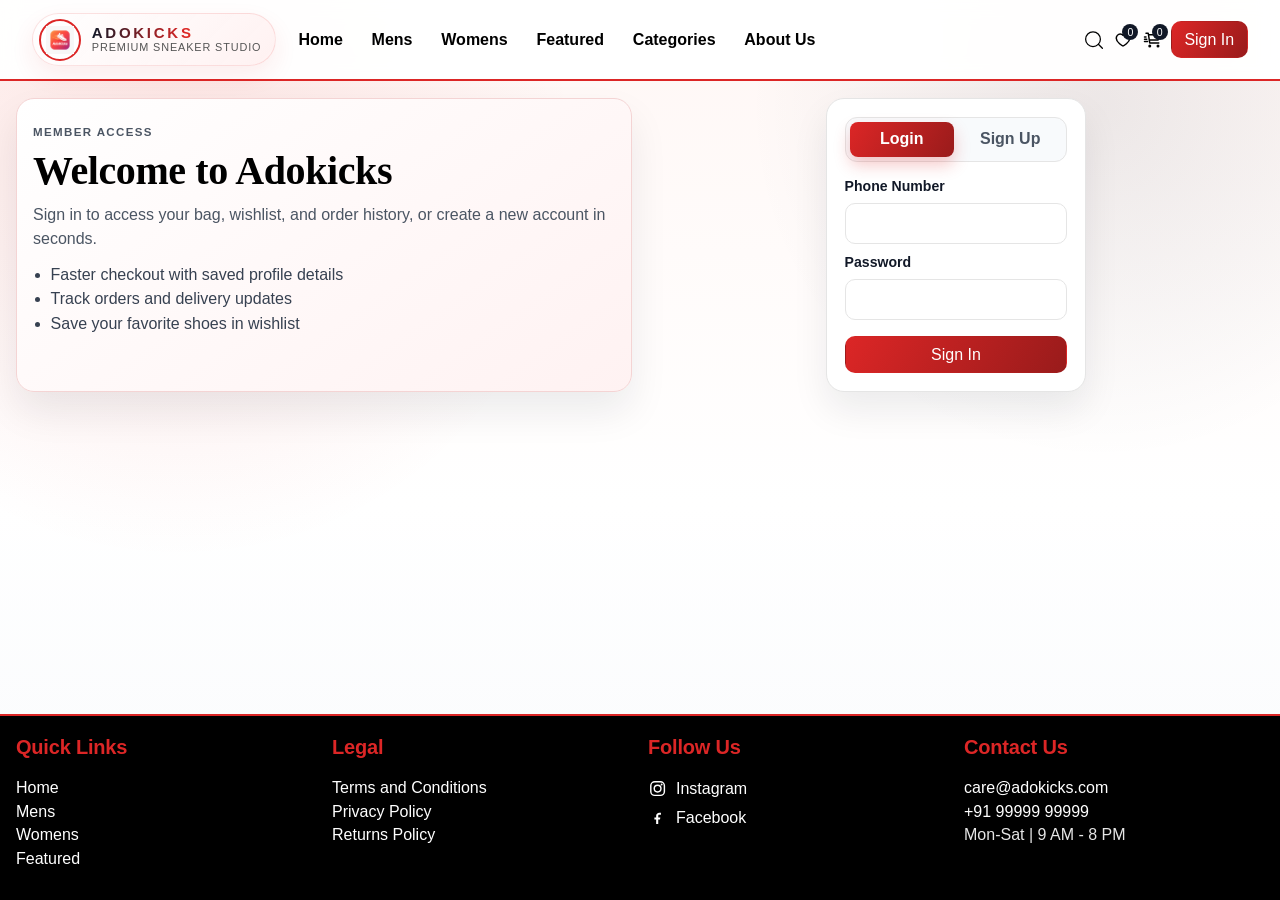
==== commit c007adb3: "fixed toast" ====
--- a/auth.html
+++ b/auth.html
@@ -30,6 +30,8 @@
           <button id="login-tab" class="toggle-btn active" role="tab" aria-selected="true" aria-controls="login-form" type="button">Login</button>
           <button id="signup-tab" class="toggle-btn" role="tab" aria-selected="false" aria-controls="signup-form" type="button">Sign Up</button>
         </div>
+
+        <p id="auth-message" class="auth-message hidden" role="alert" aria-live="polite"></p>
 
         <form id="login-form" class="auth-form" novalidate aria-label="Login form">
           <label for="login-phone">Phone Number</label>
--- a/css/styles.css
+++ b/css/styles.css
@@ -366,6 +366,52 @@
   min-width: 0;
 }
 
+.brand-link {
+  display: inline-flex;
+  align-items: center;
+  gap: 0.7rem;
+  min-width: 0;
+  padding: 0.3rem 0.85rem 0.3rem 0.35rem;
+  border: 1px solid rgba(220, 38, 38, 0.12);
+  border-radius: 999px;
+  background: linear-gradient(135deg, rgba(255, 255, 255, 0.98) 0%, rgba(255, 241, 241, 0.95) 100%);
+  box-shadow: 0 10px 24px rgba(220, 38, 38, 0.08);
+  transition: transform 0.2s ease, box-shadow 0.2s ease, border-color 0.2s ease;
+}
+
+.brand-link:hover {
+  transform: translateY(-1px);
+  border-color: rgba(220, 38, 38, 0.2);
+  box-shadow: 0 14px 30px rgba(220, 38, 38, 0.12);
+}
+
+.brand-copy {
+  display: grid;
+  gap: 0.08rem;
+  min-width: 0;
+}
+
+.brand-name {
+  font-size: 0.94rem;
+  line-height: 1;
+  font-weight: 900;
+  text-transform: uppercase;
+  letter-spacing: 0.18em;
+  background: linear-gradient(90deg, #111827 0%, #dc2626 55%, #f59e0b 100%);
+  -webkit-background-clip: text;
+  background-clip: text;
+  color: transparent;
+}
+
+.brand-tagline {
+  font-size: 0.68rem;
+  line-height: 1.1;
+  color: var(--muted);
+  letter-spacing: 0.08em;
+  text-transform: uppercase;
+  white-space: nowrap;
+}
+
 .nav-desktop {
   display: flex;
   align-items: center;
@@ -722,6 +768,201 @@
   margin-bottom: 1.2rem;
 }
 
+body[data-page="categories"] {
+  background:
+    radial-gradient(circle at 10% 10%, rgba(220, 38, 38, 0.12) 0%, rgba(220, 38, 38, 0) 28%),
+    radial-gradient(circle at 88% 12%, rgba(15, 23, 42, 0.08) 0%, rgba(15, 23, 42, 0) 24%),
+    linear-gradient(180deg, #fff9f8 0%, #ffffff 38%, #f8fafc 100%);
+}
+
+body[data-page="categories"] main {
+  max-width: min(1560px, calc(100vw - 2rem));
+}
+
+.categories-hero {
+  margin-bottom: 1rem;
+  border: 1px solid rgba(220, 38, 38, 0.14);
+  background: linear-gradient(135deg, #fff 0%, #fff6f6 52%, #ffffff 100%);
+  display: flex;
+  align-items: end;
+  justify-content: space-between;
+  gap: 1rem;
+}
+
+.categories-hero-copy {
+  max-width: 760px;
+}
+
+.categories-hero-copy h1 {
+  margin: 0;
+  font-family: "Playfair Display", Georgia, serif;
+  font-size: clamp(2rem, 4vw, 3.5rem);
+  letter-spacing: -0.03em;
+}
+
+.categories-hero-copy .page-subtitle {
+  max-width: 64ch;
+}
+
+.categories-hero-stats {
+  display: grid;
+  grid-template-columns: repeat(3, minmax(96px, 1fr));
+  gap: 0.7rem;
+  min-width: min(420px, 100%);
+}
+
+.categories-hero-stat {
+  padding: 0.9rem 1rem;
+  border-radius: 18px;
+  border: 1px solid rgba(220, 38, 38, 0.14);
+  background: rgba(255, 255, 255, 0.8);
+  box-shadow: 0 10px 22px rgba(17, 24, 39, 0.06);
+  display: grid;
+  gap: 0.2rem;
+}
+
+.categories-hero-stat .stat-label {
+  font-size: 0.72rem;
+  text-transform: uppercase;
+  letter-spacing: 0.14em;
+  color: var(--muted);
+}
+
+.categories-hero-stat strong {
+  font-size: 1.55rem;
+  color: var(--accent-dark);
+}
+
+.category-showcase {
+  margin-bottom: 1.1rem;
+}
+
+.category-grid {
+  display: grid;
+  grid-template-columns: repeat(2, minmax(0, 1fr));
+  gap: 1.35rem;
+}
+
+.category-card {
+  position: relative;
+  min-height: clamp(380px, 42vw, 560px);
+  border-radius: 24px;
+  overflow: hidden;
+  color: #fff;
+  border: 1px solid rgba(255, 255, 255, 0.18);
+  box-shadow: 0 24px 50px rgba(15, 23, 42, 0.18);
+  isolation: isolate;
+  transform: translateY(0);
+  transition: transform 0.25s ease, box-shadow 0.25s ease, filter 0.25s ease;
+}
+
+.category-card::before {
+  content: "";
+  position: absolute;
+  inset: 0;
+  z-index: 0;
+  background: linear-gradient(180deg, rgba(15, 23, 42, 0.08) 0%, rgba(15, 23, 42, 0.82) 100%);
+}
+
+.category-card-image {
+  position: absolute;
+  inset: 0;
+  width: 100%;
+  height: 100%;
+  object-fit: cover;
+  object-position: center;
+  z-index: -1;
+  transform: scale(1.02);
+  transition: transform 0.35s ease, filter 0.35s ease;
+}
+
+.category-card-overlay {
+  position: absolute;
+  inset: 0;
+  z-index: 1;
+  background:
+    linear-gradient(135deg, rgba(220, 38, 38, 0.2) 0%, rgba(15, 23, 42, 0.02) 42%, rgba(15, 23, 42, 0.58) 100%),
+    linear-gradient(180deg, rgba(15, 23, 42, 0.1) 0%, rgba(15, 23, 42, 0.76) 100%);
+}
+
+.category-card-content {
+  position: relative;
+  z-index: 2;
+  height: 100%;
+  padding: 1.6rem;
+  display: grid;
+  align-content: end;
+  gap: 0.7rem;
+}
+
+.category-card-kicker {
+  margin: 0;
+  text-transform: uppercase;
+  letter-spacing: 0.18em;
+  font-size: 0.7rem;
+  font-weight: 700;
+  color: rgba(255, 255, 255, 0.78);
+}
+
+.category-card h2 {
+  margin: 0;
+  font-family: "Playfair Display", Georgia, serif;
+  font-size: clamp(1.9rem, 3.5vw, 3.1rem);
+  line-height: 0.98;
+  letter-spacing: -0.03em;
+  text-wrap: balance;
+}
+
+.category-card-copy {
+  margin: 0;
+  max-width: 40ch;
+  color: rgba(255, 255, 255, 0.88);
+  font-size: 1rem;
+}
+
+.category-card-meta {
+  display: flex;
+  flex-wrap: wrap;
+  gap: 0.45rem;
+}
+
+.category-card-pill {
+  display: inline-flex;
+  align-items: center;
+  padding: 0.42rem 0.72rem;
+  border-radius: 999px;
+  background: rgba(255, 255, 255, 0.14);
+  border: 1px solid rgba(255, 255, 255, 0.2);
+  backdrop-filter: blur(12px);
+  font-size: 0.82rem;
+  font-weight: 700;
+}
+
+.category-card:hover,
+.category-card:focus-visible {
+  transform: translateY(-8px);
+  box-shadow: 0 28px 60px rgba(15, 23, 42, 0.24);
+}
+
+.category-card:hover .category-card-image,
+.category-card:focus-visible .category-card-image {
+  transform: scale(1.07);
+  filter: saturate(1.08);
+}
+
+.category-card:focus-visible {
+  outline: 2px solid rgba(220, 38, 38, 0.35);
+  outline-offset: 3px;
+}
+
+.category-card-men .category-card-pill {
+  background: rgba(255, 255, 255, 0.16);
+}
+
+.category-card-women .category-card-pill {
+  background: rgba(255, 255, 255, 0.16);
+}
+
 .about-strip {
   background: #1f1f1f;
   border-color: #dc2626;
@@ -1079,19 +1320,128 @@
   background: #fff;
 }
 
-.range-value {
-  margin: 0 0 0.4rem;
-  color: #b91c1c;
+.price-range-stack {
+  display: grid;
+  gap: 0.75rem;
+}
+
+.price-range-input-row {
+  display: grid;
+  grid-template-columns: repeat(2, minmax(0, 1fr));
+  gap: 0.55rem;
+}
+
+.price-range-control {
+  display: grid;
+  gap: 0.45rem;
+}
+
+.price-range-control label {
+  font-size: 0.84rem;
   font-weight: 700;
-}
-
-#max-price {
+  color: #7f1d1d;
+}
+
+.price-range-control input[type="number"] {
   width: 100%;
-  accent-color: #dc2626;
+  border: 1px solid #e5e7eb;
+  border-radius: 10px;
+  background: #fff;
+  padding: 0.62rem 0.75rem;
+  color: #111827;
+  font-weight: 700;
+  outline: none;
+}
+
+.price-range-control input[type="number"]:focus {
+  border-color: #dc2626;
+  box-shadow: 0 0 0 3px rgba(220, 38, 38, 0.12);
+}
+
+.price-range-dual {
+  position: relative;
+  height: 24px;
+  --range-start: 0%;
+  --range-end: 100%;
+}
+
+.price-range-track,
+.price-range-progress {
+  position: absolute;
+  left: 0;
+  right: 0;
+  top: 50%;
+  height: 6px;
+  border-radius: 999px;
+  transform: translateY(-50%);
+}
+
+.price-range-track {
+  background: #e5e7eb;
+}
+
+.price-range-progress {
+  left: var(--range-start);
+  right: calc(100% - var(--range-end));
+  background: linear-gradient(90deg, #ef4444 0%, #dc2626 100%);
+}
+
+.price-range-slider {
+  position: absolute;
+  inset: 0;
+  width: 100%;
+  margin: 0;
+  background: transparent;
+  pointer-events: none;
+  -webkit-appearance: none;
+  appearance: none;
+}
+
+.price-range-slider::-webkit-slider-runnable-track {
+  height: 6px;
+  background: transparent;
+}
+
+.price-range-slider::-webkit-slider-thumb {
+  -webkit-appearance: none;
+  appearance: none;
+  width: 16px;
+  height: 16px;
+  border-radius: 50%;
+  border: 2px solid #ffffff;
+  background: #dc2626;
+  box-shadow: 0 0 0 1px rgba(127, 29, 29, 0.28), 0 2px 8px rgba(127, 29, 29, 0.35);
+  pointer-events: auto;
+  cursor: pointer;
+  margin-top: -5px;
+}
+
+.price-range-slider::-moz-range-track {
+  height: 6px;
+  background: transparent;
+}
+
+.price-range-slider::-moz-range-thumb {
+  width: 16px;
+  height: 16px;
+  border-radius: 50%;
+  border: 2px solid #ffffff;
+  background: #dc2626;
+  box-shadow: 0 0 0 1px rgba(127, 29, 29, 0.28), 0 2px 8px rgba(127, 29, 29, 0.35);
+  pointer-events: auto;
+  cursor: pointer;
+}
+
+.price-range-slider-min {
+  z-index: 3;
+}
+
+.price-range-slider-max {
+  z-index: 4;
 }
 
 .range-scale {
-  margin-top: 0.3rem;
+  margin-top: -0.15rem;
   display: flex;
   justify-content: space-between;
   color: #6b7280;
@@ -1346,6 +1696,31 @@
   padding: 0;
   display: grid;
   gap: 0.35rem;
+}
+
+.social-link {
+  display: inline-flex;
+  align-items: center;
+  gap: 0.55rem;
+  color: #ffffff;
+}
+
+.social-icon {
+  display: inline-flex;
+  align-items: center;
+  justify-content: center;
+  width: 1.2rem;
+  height: 1.2rem;
+  flex: 0 0 auto;
+}
+
+.social-icon svg {
+  width: 100%;
+  height: 100%;
+}
+
+.social-label {
+  line-height: 1.1;
 }
 
 .site-footer a {
@@ -2034,6 +2409,18 @@
   gap: 0.25rem;
 }
 
+.auth-message {
+  margin: -0.1rem 0 0;
+  padding: 0.72rem 0.85rem;
+  border-radius: 12px;
+  background: rgba(220, 38, 38, 0.08);
+  border: 1px solid rgba(220, 38, 38, 0.18);
+  color: #b91c1c;
+  font-size: 0.92rem;
+  font-weight: 600;
+  line-height: 1.35;
+}
+
 .toggle-btn {
   border: 0;
   border-radius: 8px;
@@ -2797,6 +3184,7 @@
     left: 50%;
     transform: translateX(-50%);
     z-index: 1;
+    max-width: min(52vw, 360px);
   }
 
   .nav-mobile-actions {
@@ -2830,6 +3218,14 @@
   .nav-brand {
     width: auto;
     flex: 0 0 auto;
+  }
+
+  .brand-tagline {
+    display: none;
+  }
+
+  .brand-link {
+    padding-right: 0.65rem;
   }
 
   .nav-mobile-actions {
@@ -3382,6 +3778,28 @@
     border-radius: 999px;
   }
 
+  body[data-page="categories"] main {
+    max-width: calc(100vw - 1.5rem);
+  }
+
+  .categories-hero {
+    flex-direction: column;
+    align-items: stretch;
+  }
+
+  .categories-hero-stats {
+    min-width: 0;
+    grid-template-columns: repeat(3, minmax(0, 1fr));
+  }
+
+  .category-card {
+    min-height: 300px;
+  }
+
+  .category-card-content {
+    padding: 1.15rem;
+  }
+
   .cart-items {
     height: 100%;
     min-height: 0;
@@ -3426,6 +3844,15 @@
 }
 
 @media (max-width: 480px) {
+  .categories-hero-stats,
+  .category-grid {
+    grid-template-columns: 1fr;
+  }
+
+  .categories-hero-stat {
+    padding: 0.8rem 0.9rem;
+  }
+
   .product-grid,
   .featured-grid {
     grid-template-columns: 1fr;
